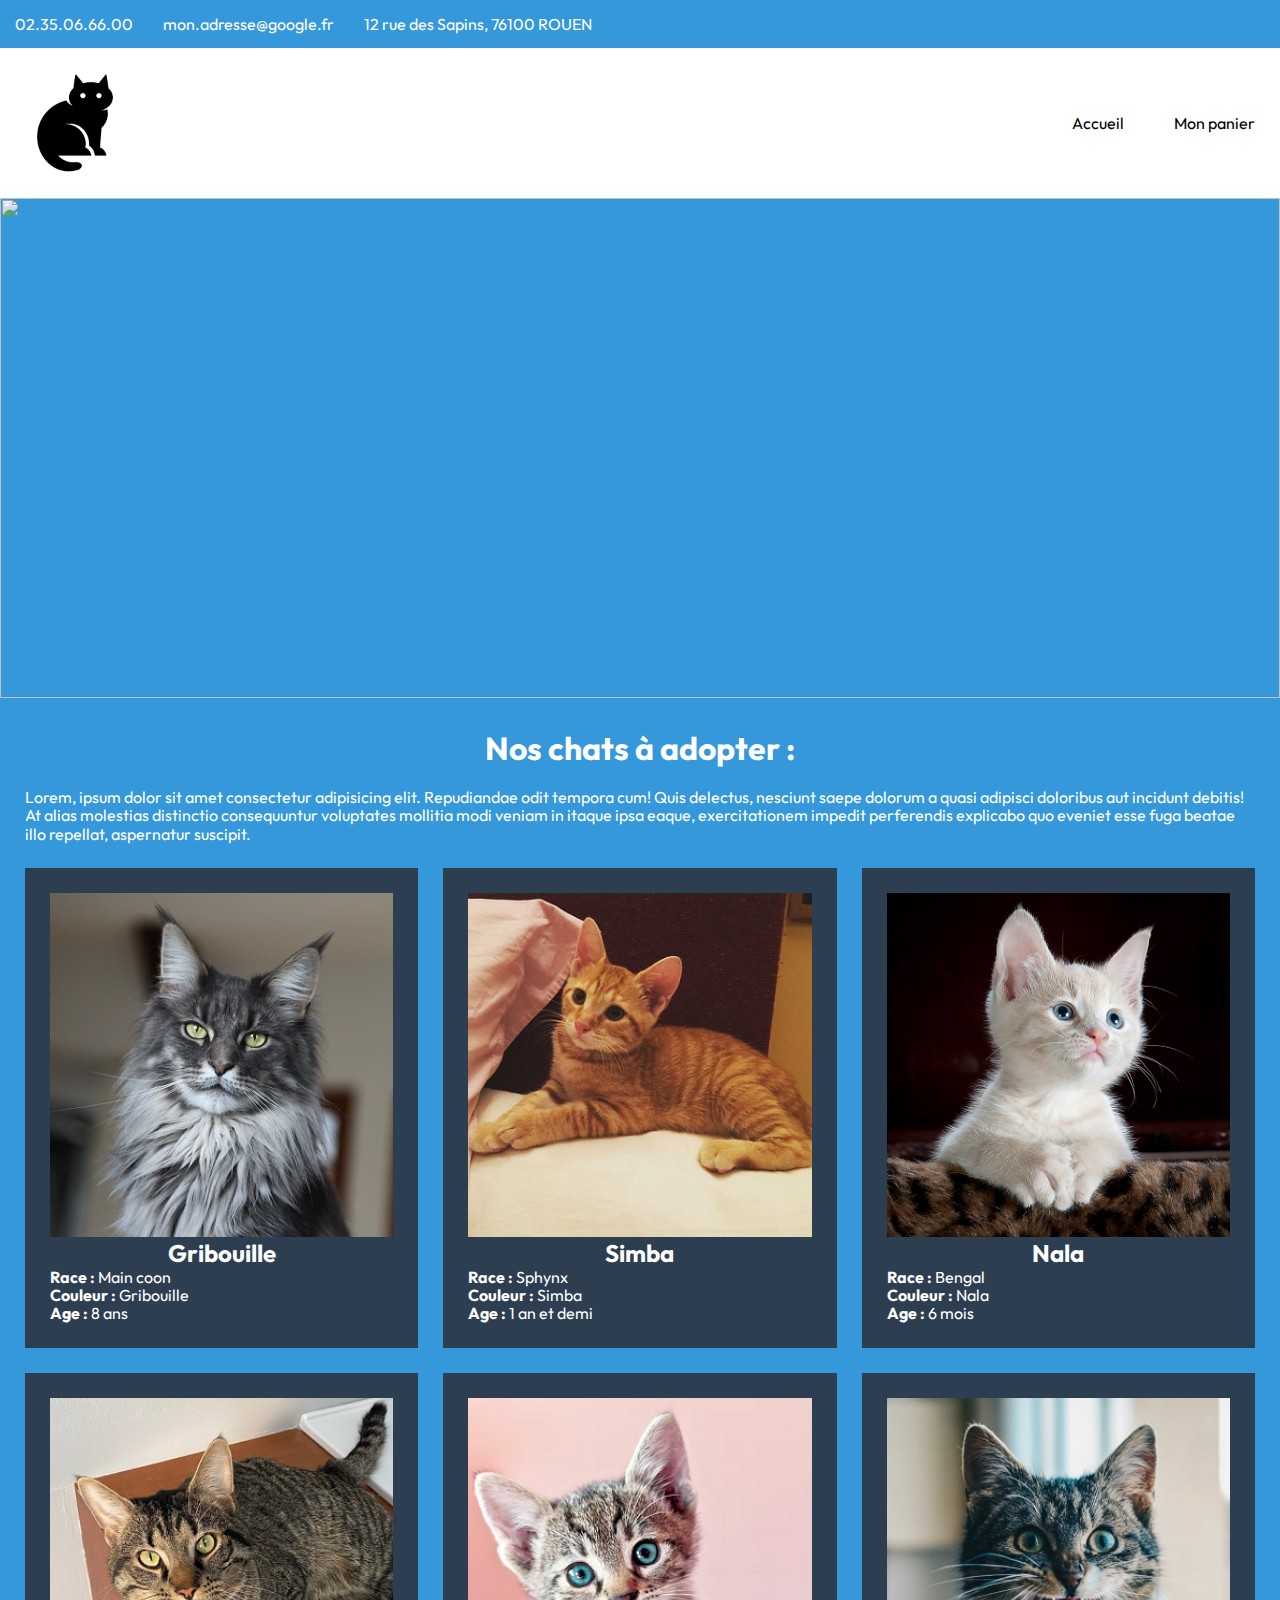
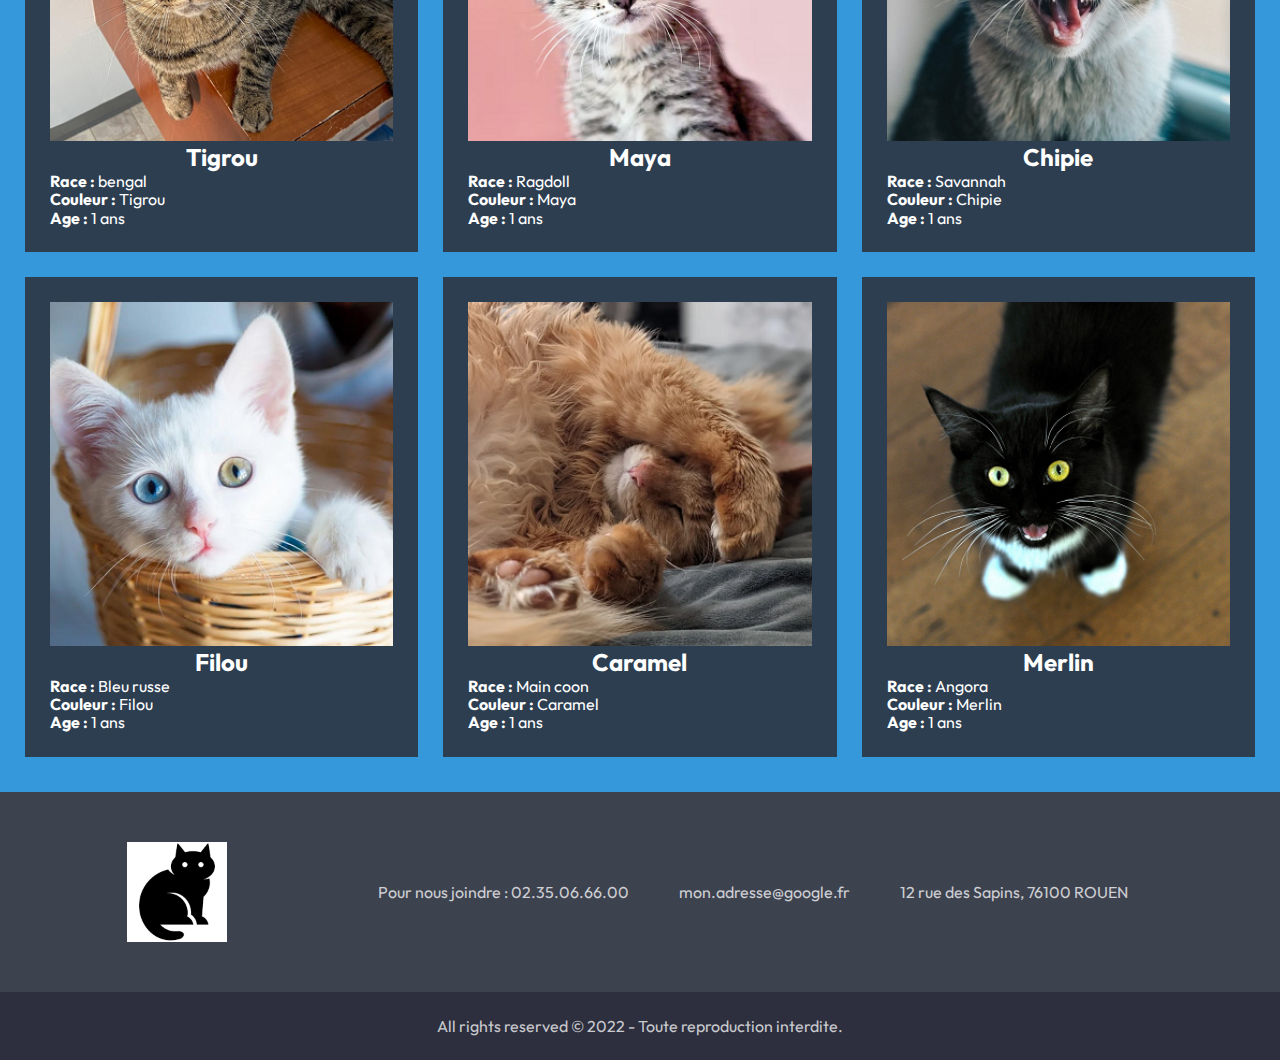
==== index.html @ fe7655b8 "Début du responsive" ====
<!DOCTYPE html>
<html lang="fr">
<head>
    <meta charset="UTF-8">
    <meta http-equiv="X-UA-Compatible" content="IE=edge">
    <meta name="viewport" content="width=device-width, initial-scale=1.0">
    <link rel="stylesheet" href="./assets/css/normalize.css">
    <link rel="stylesheet" href="./assets/css/style.css">
    <script src="https://kit.fontawesome.com/015d178d74.js" crossorigin="anonymous"></script>
    <title>eCommerce</title>
</head>
<body>
    <header>
        <div class="header__info">
            <ul>
                <li><i class="fa-solid fa-phone"></i> 02.35.06.66.00</li>
                <li><i class="fa-solid fa-envelope"></i> mon.adresse@google.fr</li>
                <li><i class="fa-solid fa-location-dot"></i> 12 rue des Sapins, 76100 ROUEN</li>
            </ul>
        </div>
        <div class="header__logo">
            <div class="logo">
                <img src="./assets/img/logo.png" alt="">
            </div>
            <nav>
                <ul>
                    <li><a href="index.html">Accueil</a></li>
                    <li><a href="cart.html">Mon panier</a></li>
                </ul>
            </nav>
        </div>
    </header>

    <main class="main">
        <div class="main__banner">
            <img src="./assets/img/background.png" alt="">
        </div>
        <section class="main__cats">
            <h1>Nos chats à adopter :</h1>
            <p>Lorem, ipsum dolor sit amet consectetur adipisicing elit. Repudiandae odit tempora cum! Quis delectus, nesciunt saepe dolorum a quasi adipisci doloribus aut incidunt debitis! At alias molestias distinctio consequuntur voluptates mollitia modi veniam in itaque ipsa eaque, exercitationem impedit perferendis explicabo quo eveniet esse fuga beatae illo repellat, aspernatur suscipit.</p>
            <div class="main__cats__container">
                <div class="main__cat"><a href="./cats.html?id=1">
                    <img src="./assets/img/1_small.png" alt="" class="main__cat__img">
                    <h2 class="main__cat__name"></h2>
                    <p class="main__cat__race"></p>
                    <p class="main__cat__color"></p>
                    <p class="main__cat__age"></p>
                </a></div>
                <div class="main__cat"><a href="./cats.html?id=2">
                    <img src="./assets/img/2_small.png" alt="" class="main__cat__img">
                    <h2 class="main__cat__name"></h2>
                    <p class="main__cat__race"></p>
                    <p class="main__cat__color"></p>
                    <p class="main__cat__age"></p>
                </a></div>
                <div class="main__cat"><a href="./cats.html?id=3">
                    <img src="./assets/img/3_small.png" alt="" class="main__cat__img">
                    <h2 class="main__cat__name"></h2>
                    <p class="main__cat__race"></p>
                    <p class="main__cat__color"></p>
                    <p class="main__cat__age"></p>
                </a></div>
                <div class="main__cat"><a href="./cats.html?id=4">
                    <img src="./assets/img/4_small.png" alt="" class="main__cat__img">
                    <h2 class="main__cat__name"></h2>
                    <p class="main__cat__race"></p>
                    <p class="main__cat__color"></p>
                    <p class="main__cat__age"></p>
                </a></div>
                <div class="main__cat"><a href="./cats.html?id=5">
                    <img src="./assets/img/5_small.png" alt="" class="main__cat__img">
                    <h2 class="main__cat__name"></h2>
                    <p class="main__cat__race"></p>
                    <p class="main__cat__color"></p>
                    <p class="main__cat__age"></p>
                </a></div>
                <div class="main__cat"><a href="./cats.html?id=6">
                    <img src="./assets/img/6_small.png" alt="" class="main__cat__img">
                    <h2 class="main__cat__name"></h2>
                    <p class="main__cat__race"></p>
                    <p class="main__cat__color"></p>
                    <p class="main__cat__age"></p>
                </a></div>
                <div class="main__cat"><a href="./cats.html?id=7">
                    <img src="./assets/img/7_small.png" alt="" class="main__cat__img">
                    <h2 class="main__cat__name"></h2>
                    <p class="main__cat__race"></p>
                    <p class="main__cat__color"></p>
                    <p class="main__cat__age"></p>
                </a></div>
                <div class="main__cat"><a href="./cats.html?id=8">
                    <img src="./assets/img/8_small.png" alt="" class="main__cat__img">
                    <h2 class="main__cat__name"></h2>
                    <p class="main__cat__race"></p>
                    <p class="main__cat__color"></p>
                    <p class="main__cat__age"></p>
                </a></div>
                <div class="main__cat"><a href="./cats.html?id=9">
                    <img src="./assets/img/9_small.png" alt="" class="main__cat__img">
                    <h2 class="main__cat__name"></h2>
                    <p class="main__cat__race"></p>
                    <p class="main__cat__color"></p>
                    <p class="main__cat__age"></p>
                </a></div>
            </div>
        </section>
    </main>

    <footer class="footer">
        <div class="footer__info">
            <div class="logo">
                <img src="./assets/img/logo.png" alt="">
            </div>
            <ul>
                <li>Pour nous joindre : 02.35.06.66.00</li>
                <li><i class="fa-solid fa-envelope"></i> mon.adresse@google.fr</li>
                <li><i class="fa-solid fa-location-dot"></i> 12 rue des Sapins, 76100 ROUEN</li>
            </ul>
        </div>
        <div class="footer__credits">
            <p>All rights reserved © 2022 - Toute reproduction interdite.</p>
        </div>
    </footer>
    <script src="./assets/js/app.js"></script>
</body>
</html>
---- assets/css/style.css ----
@import url("https://fonts.googleapis.com/css2?family=Outfit&display=swap");
*, ::after, ::before {
  margin: 0;
  padding: 0;
  -webkit-box-sizing: border-box;
          box-sizing: border-box;
}

body {
  font-family: 'Outfit', sans-serif;
}

.header__info {
  background-color: #3498db;
}

.header__info ul {
  max-width: 1400px;
  margin: 0 auto;
  display: -webkit-box;
  display: -ms-flexbox;
  display: flex;
}

@media screen and (max-width: 768px) {
  .header__info ul {
    display: block;
    text-align: center;
  }
}

.header__info ul li {
  padding: 15px;
  color: #FFF;
  list-style: none;
}

.header__logo {
  max-width: 1400px;
  margin: auto;
  display: -webkit-box;
  display: -ms-flexbox;
  display: flex;
  -webkit-box-align: center;
      -ms-flex-align: center;
          align-items: center;
  -webkit-box-pack: justify;
      -ms-flex-pack: justify;
          justify-content: space-between;
}

.header__logo ul {
  display: -webkit-box;
  display: -ms-flexbox;
  display: flex;
  list-style: none;
}

.header__logo ul li {
  padding: 25px;
}

.header__logo ul li a {
  text-decoration: none;
  color: #000;
}

.logo {
  width: 100px;
  height: 100px;
  margin: 25px;
}

.logo img {
  width: 100%;
  height: 100%;
  -o-object-fit: cover;
     object-fit: cover;
}

.main {
  background-color: #3498db;
  color: #FFF;
}

.main__banner {
  height: 500px;
}

.main__banner img {
  width: 100%;
  height: 100%;
  -o-object-fit: cover;
     object-fit: cover;
}

.main__cats {
  max-width: 1400px;
  margin: auto;
  padding: 10px 25px;
}

.main__cats h1 {
  text-align: center;
}

.main__cats__container {
  padding: 25px 0;
  display: -ms-grid;
  display: grid;
  -ms-grid-rows: auto;
  -ms-grid-columns: (1fr)[3];
      grid-template: auto/repeat(3, 1fr);
  gap: 25px;
}

@media screen and (max-width: 1200px) {
  .main__cats__container {
    -ms-grid-rows: auto;
    -ms-grid-columns: (1fr)[2];
        grid-template: auto/repeat(2, 1fr);
  }
}

@media screen and (max-width: 768px) {
  .main__cats__container {
    -ms-grid-rows: auto;
    -ms-grid-columns: (1fr)[1];
        grid-template: auto/repeat(1, 1fr);
  }
}

.main__cat {
  width: 100%;
  padding: 25px;
  margin: auto;
  background-color: #2c3e50;
}

.main__cat a {
  display: block;
  color: #FFF;
  text-decoration: none;
}

.main__cat__img {
  width: 100%;
}

.main__cat__name {
  text-align: center;
}

.footer {
  color: rgba(255, 255, 255, 0.75);
}

.footer__info {
  padding: 25px;
  background-color: #3d424f;
  display: -webkit-box;
  display: -ms-flexbox;
  display: flex;
  -webkit-box-align: center;
      -ms-flex-align: center;
          align-items: center;
  -webkit-box-pack: space-evenly;
      -ms-flex-pack: space-evenly;
          justify-content: space-evenly;
}

@media screen and (max-width: 768px) {
  .footer__info {
    display: block;
  }
}

.footer__info ul {
  margin: 25px;
  display: -webkit-box;
  display: -ms-flexbox;
  display: flex;
}

@media screen and (max-width: 768px) {
  .footer__info ul {
    display: block;
  }
}

.footer__info ul li {
  padding: 25px;
  list-style: none;
}

.footer__credits {
  padding: 25px;
  text-align: center;
  background-color: #2d2f3e;
}

.main__cat-info {
  max-width: 1400px;
  margin: auto;
  padding: 25px 25px 75px 25px;
  display: -webkit-box;
  display: -ms-flexbox;
  display: flex;
  -ms-flex-wrap: wrap;
      flex-wrap: wrap;
  -ms-flex-pack: distribute;
      justify-content: space-around;
  -webkit-box-align: center;
      -ms-flex-align: center;
          align-items: center;
}

.main__cat-info__title {
  text-align: center;
  width: 100%;
  margin-bottom: 50px;
}

.main__cat-info__img {
  width: 500px;
}

.main__cat-info p {
  margin-bottom: 25px;
  width: 720px;
}

.main__cat-info p span {
  color: red;
}

.main__cat-info .price {
  color: red;
  font-size: 3em;
  margin-left: 25px;
  margin-bottom: 10px;
}

.main__cat-info__form {
  width: 400px;
  display: -webkit-box;
  display: -ms-flexbox;
  display: flex;
  -webkit-box-align: center;
      -ms-flex-align: center;
          align-items: center;
  -ms-flex-wrap: wrap;
      flex-wrap: wrap;
}

.main__cat-info__form label {
  margin: 10px;
}

.main__cat-info__number {
  width: 150px;
  padding: 5px;
  margin-right: 10px;
}

.main__cat-info__btn {
  padding: 5px;
  border-radius: 2px;
}

.main__cat-info__btn.enable:hover {
  cursor: pointer;
  background-color: red;
  color: #FFF;
}

.main__cat-info__ready {
  margin-top: 25px;
  margin-left: 25px;
  font-style: italic;
  font-weight: bold;
  text-shadow: 1px 0 0 #FFF, 1px 1px 0 #FFF, 0 1px 0 #FFF, -1px 1px 0 #FFF, -1px 0 0 #FFF, -1px -1px 0 #FFF, 0 -1px 0 #FFF, 1px -1px 0 #FFF;
  color: #ff3333;
}

.main__cat-info__ready.ready {
  color: #4BB543;
}

.main__cart {
  max-width: 1400px;
  margin: auto;
}

.main__cart__title {
  padding: 25px;
  text-align: center;
}

.main__cart__price {
  width: 75%;
  padding: 25px;
  margin: 0 auto 25px;
  background-color: #FFF;
  border: 3px double black;
  color: #000;
  font-size: 1.5em;
  text-align: center;
}

.main__cart__content {
  display: -webkit-box;
  display: -ms-flexbox;
  display: flex;
  -webkit-box-pack: center;
      -ms-flex-pack: center;
          justify-content: center;
  -ms-flex-wrap: wrap;
      flex-wrap: wrap;
}

@media screen and (max-width: 768px) {
  .main__cart__content {
    -webkit-box-orient: vertical;
    -webkit-box-direction: normal;
        -ms-flex-direction: column;
            flex-direction: column;
    -webkit-box-align: center;
        -ms-flex-align: center;
            align-items: center;
  }
}

.main__cart__cat {
  width: 25%;
  margin: 25px;
  display: -webkit-box;
  display: -ms-flexbox;
  display: flex;
  -webkit-box-orient: vertical;
  -webkit-box-direction: normal;
      -ms-flex-direction: column;
          flex-direction: column;
  -webkit-box-align: center;
      -ms-flex-align: center;
          align-items: center;
}

@media screen and (max-width: 768px) {
  .main__cart__cat {
    width: 75%;
  }
}

.main__cart__cat__name {
  font-size: 2em;
}

.main__cart__cat__img {
  width: 100%;
  margin-bottom: 10px;
}

.main__cart__cat__quant {
  color: red;
  font-size: 1.5em;
}

.main__cart__cat p:nth-child(3) {
  margin-bottom: 5px;
}

.main__cart__cat .fa-solid {
  text-shadow: 1px 0 0 #FFF, 1px 1px 0 #FFF, 0 1px 0 #FFF, -1px 1px 0 #FFF, -1px 0 0 #FFF, -1px -1px 0 #FFF, 0 -1px 0 #FFF, 1px -1px 0 #FFF;
  margin-right: 5px;
}

.main__cart__cat .fa-check {
  color: #4BB543;
}

.main__cart__cat .fa-xmark {
  color: #ff3333;
}

.main__cart__form {
  width: 75%;
  padding: 25px;
  margin: auto;
  display: -webkit-box;
  display: -ms-flexbox;
  display: flex;
  -webkit-box-orient: vertical;
  -webkit-box-direction: normal;
      -ms-flex-direction: column;
          flex-direction: column;
}

.main__cart__form label {
  margin: 10px 25px;
}

.main__cart__form input {
  padding: 10px;
}

.main__cart__form textarea {
  height: 250px;
  width: 100%;
  padding: 10px;
}

.main__cart__form__submit {
  width: 100%;
  margin: 25px 0;
  padding: 10px;
}
/*# sourceMappingURL=style.css.map */
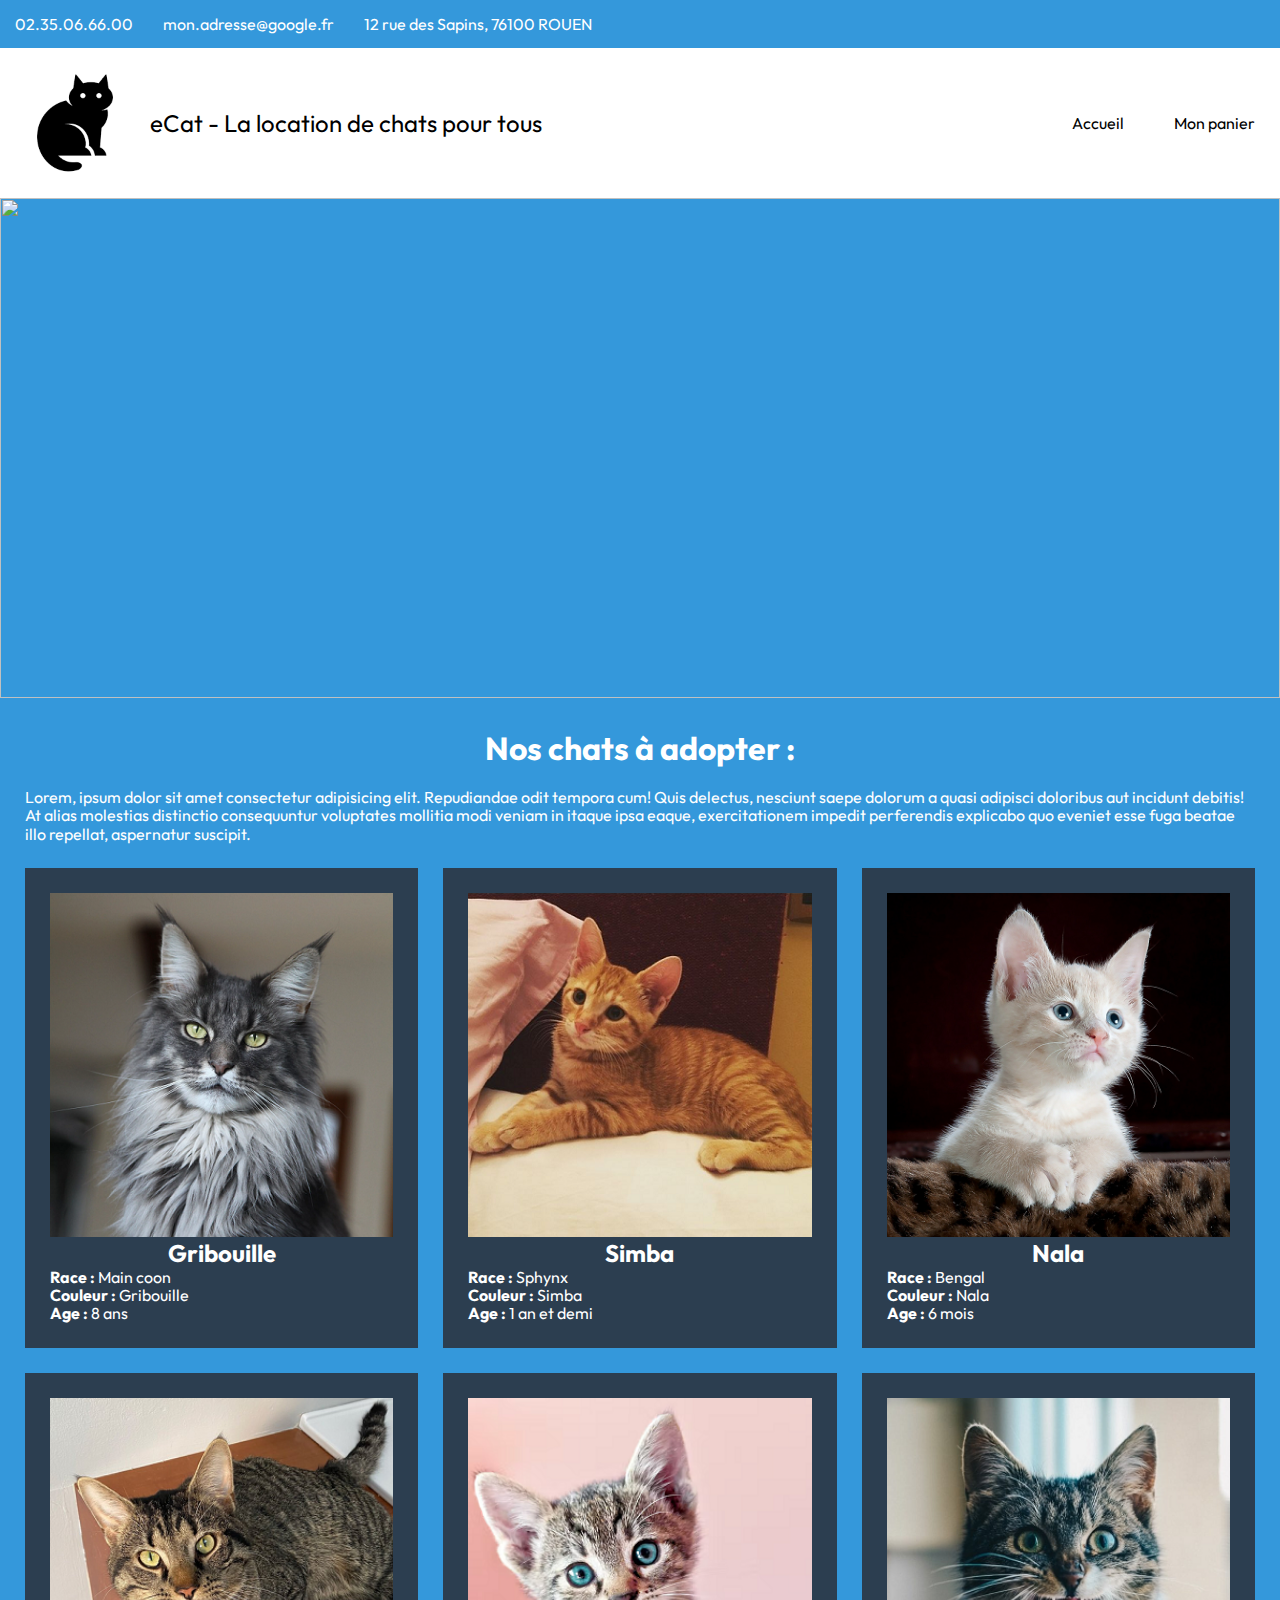
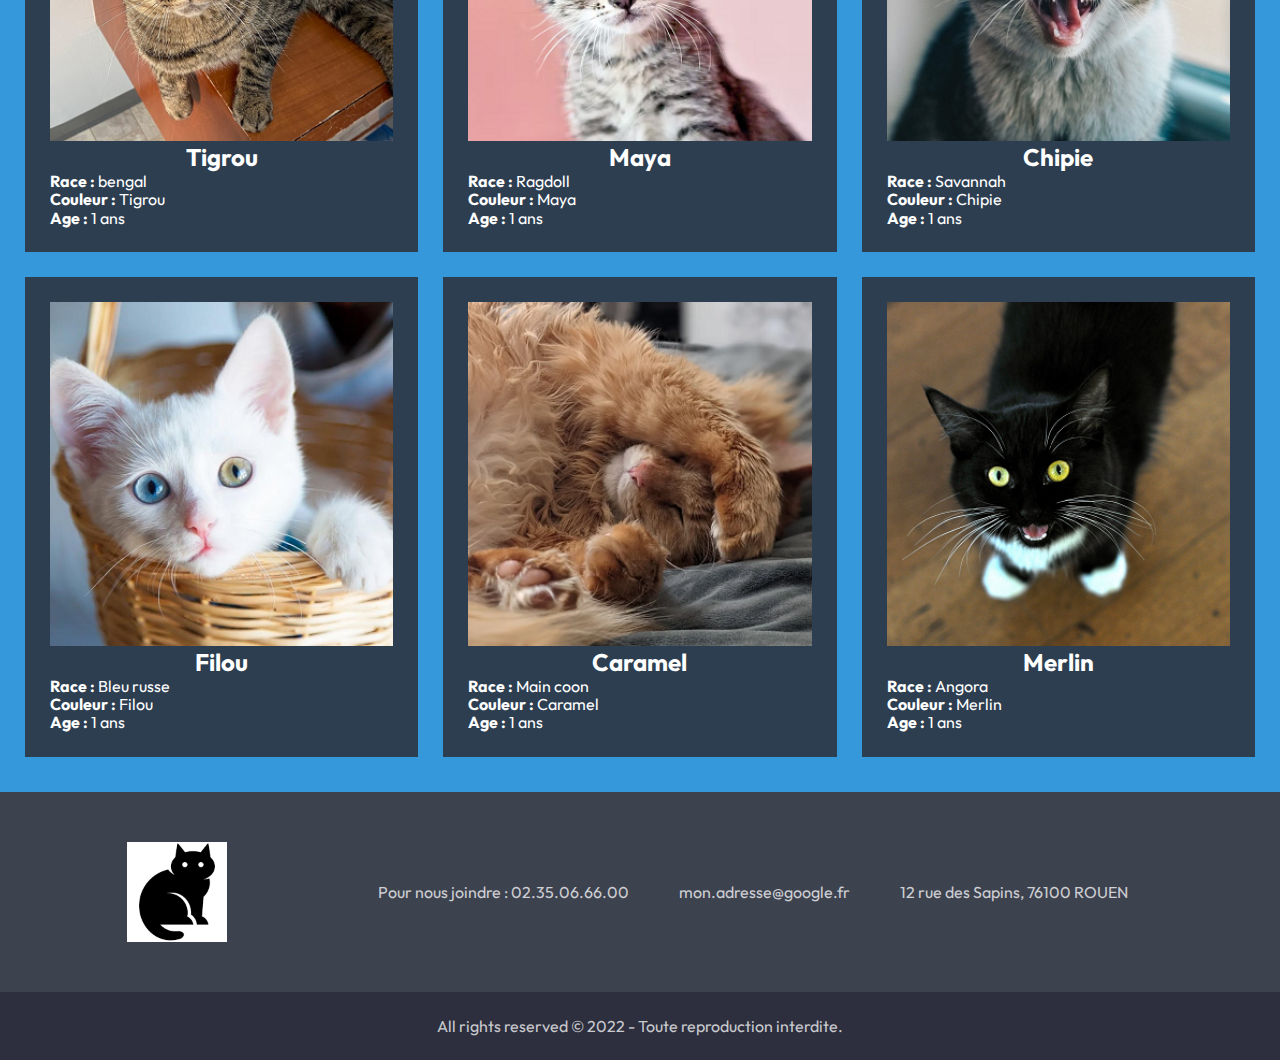
==== commit e4e0c711: "Améliorations responsives" ====
--- a/index.html
+++ b/index.html
@@ -19,9 +19,13 @@
             </ul>
         </div>
         <div class="header__logo">
-            <div class="logo">
-                <img src="./assets/img/logo.png" alt="">
+            <div class="header__logo__container">
+                 <div class="logo">
+                    <img src="./assets/img/logo.png" alt="">
+                </div>
+                <p class="header__logo__name">eCat - La location de chats pour tous</p>
             </div>
+           
             <nav>
                 <ul>
                     <li><a href="index.html">Accueil</a></li>
--- a/assets/css/style.css
+++ b/assets/css/style.css
@@ -49,6 +49,31 @@
           justify-content: space-between;
 }
 
+@media screen and (max-width: 768px) {
+  .header__logo {
+    display: block;
+  }
+}
+
+.header__logo__container {
+  display: -webkit-box;
+  display: -ms-flexbox;
+  display: flex;
+  -webkit-box-align: center;
+      -ms-flex-align: center;
+          align-items: center;
+}
+
+.header__logo__name {
+  font-size: 2em;
+}
+
+@media screen and (max-width: 1280px) {
+  .header__logo__name {
+    font-size: 1.5em;
+  }
+}
+
 .header__logo ul {
   display: -webkit-box;
   display: -ms-flexbox;
@@ -57,6 +82,7 @@
 }
 
 .header__logo ul li {
+  margin: auto;
   padding: 25px;
 }
 
@@ -193,6 +219,12 @@
   list-style: none;
 }
 
+@media screen and (max-width: 768px) {
+  .footer__info ul li {
+    padding: 10px;
+  }
+}
+
 .footer__credits {
   padding: 25px;
   text-align: center;
@@ -223,11 +255,35 @@
 
 .main__cat-info__img {
   width: 500px;
+  margin-bottom: 15px;
+}
+
+@media screen and (max-width: 1280px) {
+  .main__cat-info__img {
+    width: 85%;
+  }
+}
+
+@media screen and (max-width: 768px) {
+  .main__cat-info__img {
+    width: 95%;
+  }
+}
+
+.main__cat-info__info {
+  margin-left: 20px;
 }
 
 .main__cat-info p {
   margin-bottom: 25px;
   width: 720px;
+}
+
+@media screen and (max-width: 768px) {
+  .main__cat-info p {
+    width: auto;
+    margin-top: 10px;
+  }
 }
 
 .main__cat-info p span {
@@ -241,6 +297,12 @@
   margin-bottom: 10px;
 }
 
+@media screen and (max-width: 768px) {
+  .main__cat-info .price {
+    text-align: center;
+  }
+}
+
 .main__cat-info__form {
   width: 400px;
   display: -webkit-box;
@@ -257,10 +319,24 @@
   margin: 10px;
 }
 
+@media screen and (max-width: 768px) {
+  .main__cat-info__form {
+    -webkit-box-orient: vertical;
+    -webkit-box-direction: normal;
+        -ms-flex-direction: column;
+            flex-direction: column;
+    width: auto;
+  }
+  .main__cat-info__form input {
+    margin: 5px;
+  }
+}
+
 .main__cat-info__number {
-  width: 150px;
+  width: 60px;
   padding: 5px;
   margin-right: 10px;
+  text-align: center;
 }
 
 .main__cat-info__btn {
@@ -283,6 +359,13 @@
   color: #ff3333;
 }
 
+@media screen and (max-width: 768px) {
+  .main__cat-info__ready {
+    margin: auto;
+    text-align: center;
+  }
+}
+
 .main__cat-info__ready.ready {
   color: #4BB543;
 }
@@ -306,6 +389,12 @@
   color: #000;
   font-size: 1.5em;
   text-align: center;
+}
+
+@media screen and (max-width: 768px) {
+  .main__cart__price {
+    width: 80%;
+  }
 }
 
 .main__cart__content {
@@ -350,10 +439,34 @@
   .main__cart__cat {
     width: 75%;
   }
+  .main__cart__cat p:nth-child(4) {
+    display: -webkit-box;
+    display: -ms-flexbox;
+    display: flex;
+    -ms-flex-wrap: wrap;
+        flex-wrap: wrap;
+    -webkit-box-pack: center;
+        -ms-flex-pack: center;
+            justify-content: center;
+  }
+  .main__cart__cat p:nth-child(4) i {
+    margin-left: 5px;
+  }
 }
 
 .main__cart__cat__name {
   font-size: 2em;
+}
+
+.main__cart__cat__name i {
+  color: #000;
+  font-size: 0.5em;
+  position: relative;
+  top: -10px;
+}
+
+.main__cart__cat__name i:hover {
+  cursor: pointer;
 }
 
 .main__cart__cat__img {
@@ -366,6 +479,10 @@
   font-size: 1.5em;
 }
 
+.main__cart__cat .add:hover, .main__cart__cat .remove:hover {
+  cursor: pointer;
+}
+
 .main__cart__cat p:nth-child(3) {
   margin-bottom: 5px;
 }
@@ -373,6 +490,10 @@
 .main__cart__cat .fa-solid {
   text-shadow: 1px 0 0 #FFF, 1px 1px 0 #FFF, 0 1px 0 #FFF, -1px 1px 0 #FFF, -1px 0 0 #FFF, -1px -1px 0 #FFF, 0 -1px 0 #FFF, 1px -1px 0 #FFF;
   margin-right: 5px;
+}
+
+.main__cart__cat .fa-solid:hover {
+  cursor: pointer;
 }
 
 .main__cart__cat .fa-check {
@@ -396,6 +517,12 @@
           flex-direction: column;
 }
 
+@media screen and (max-width: 768px) {
+  .main__cart__form {
+    width: 90%;
+  }
+}
+
 .main__cart__form label {
   margin: 10px 25px;
 }
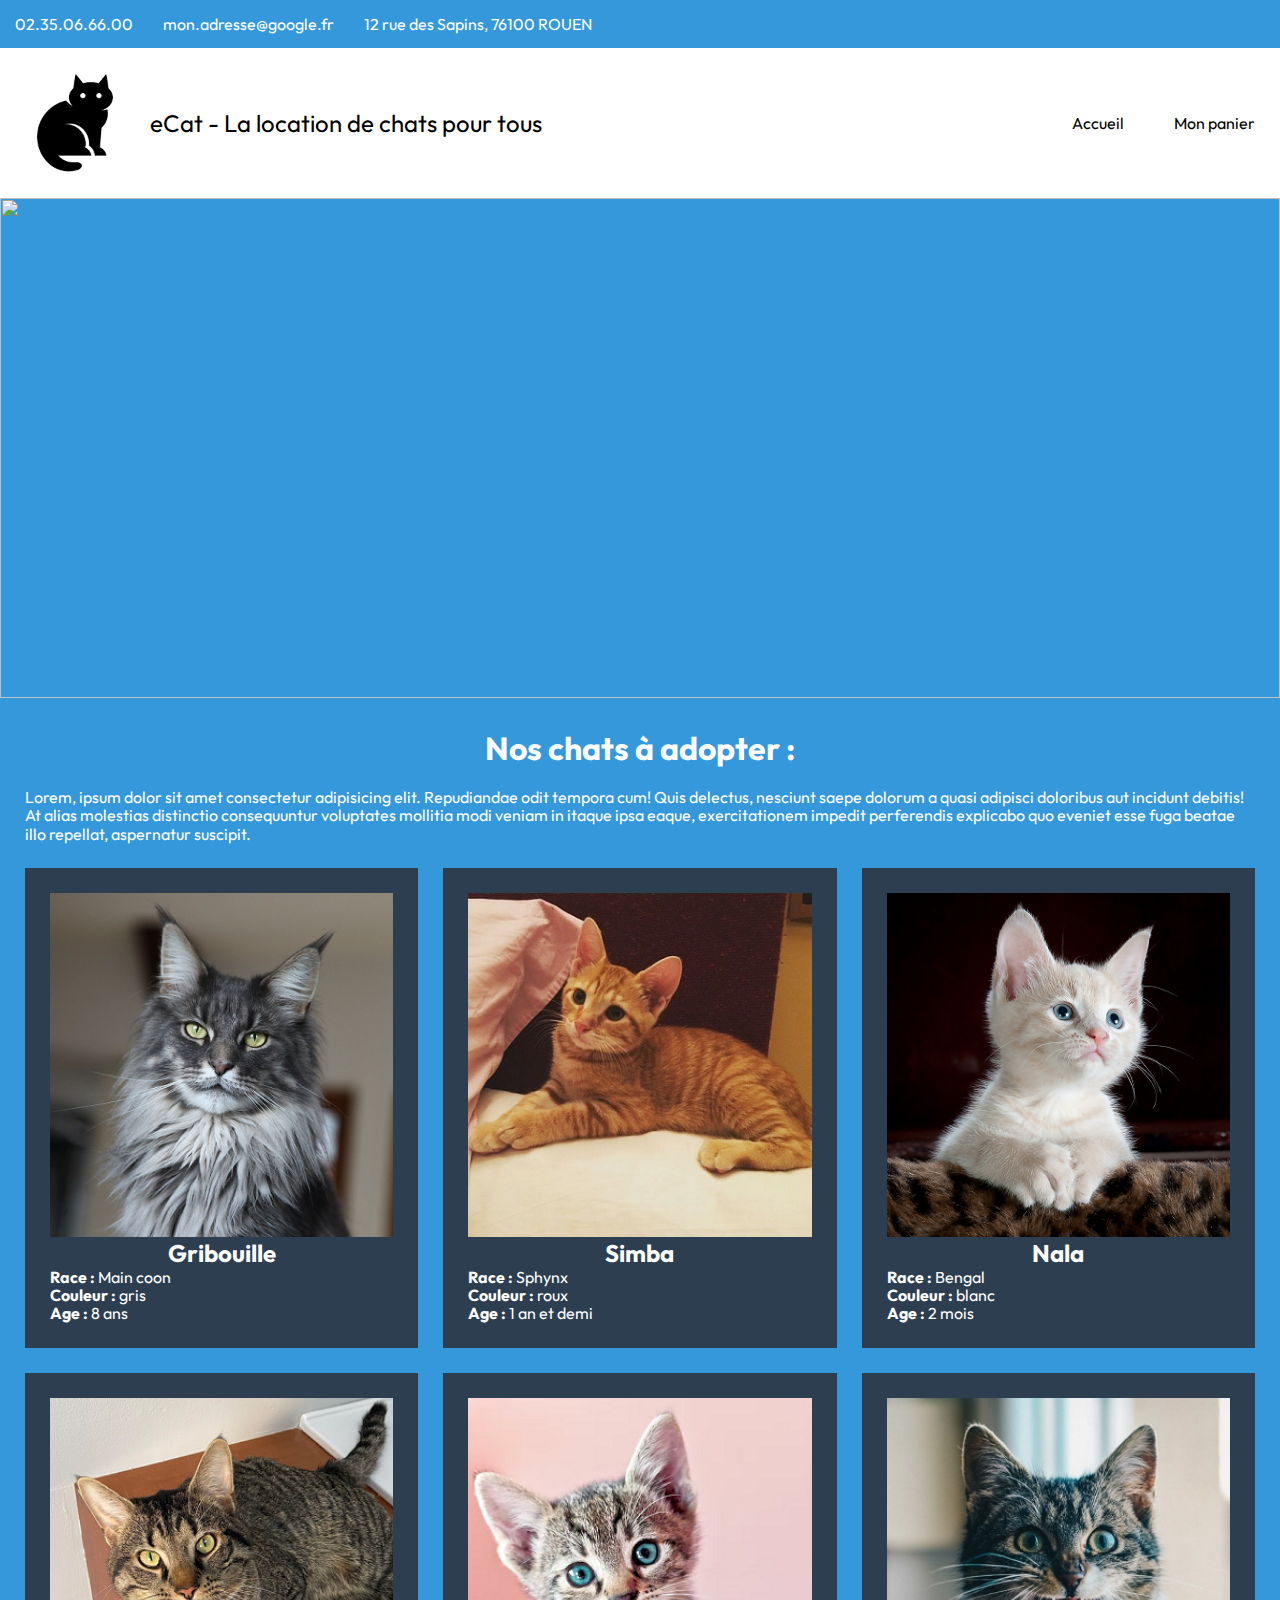
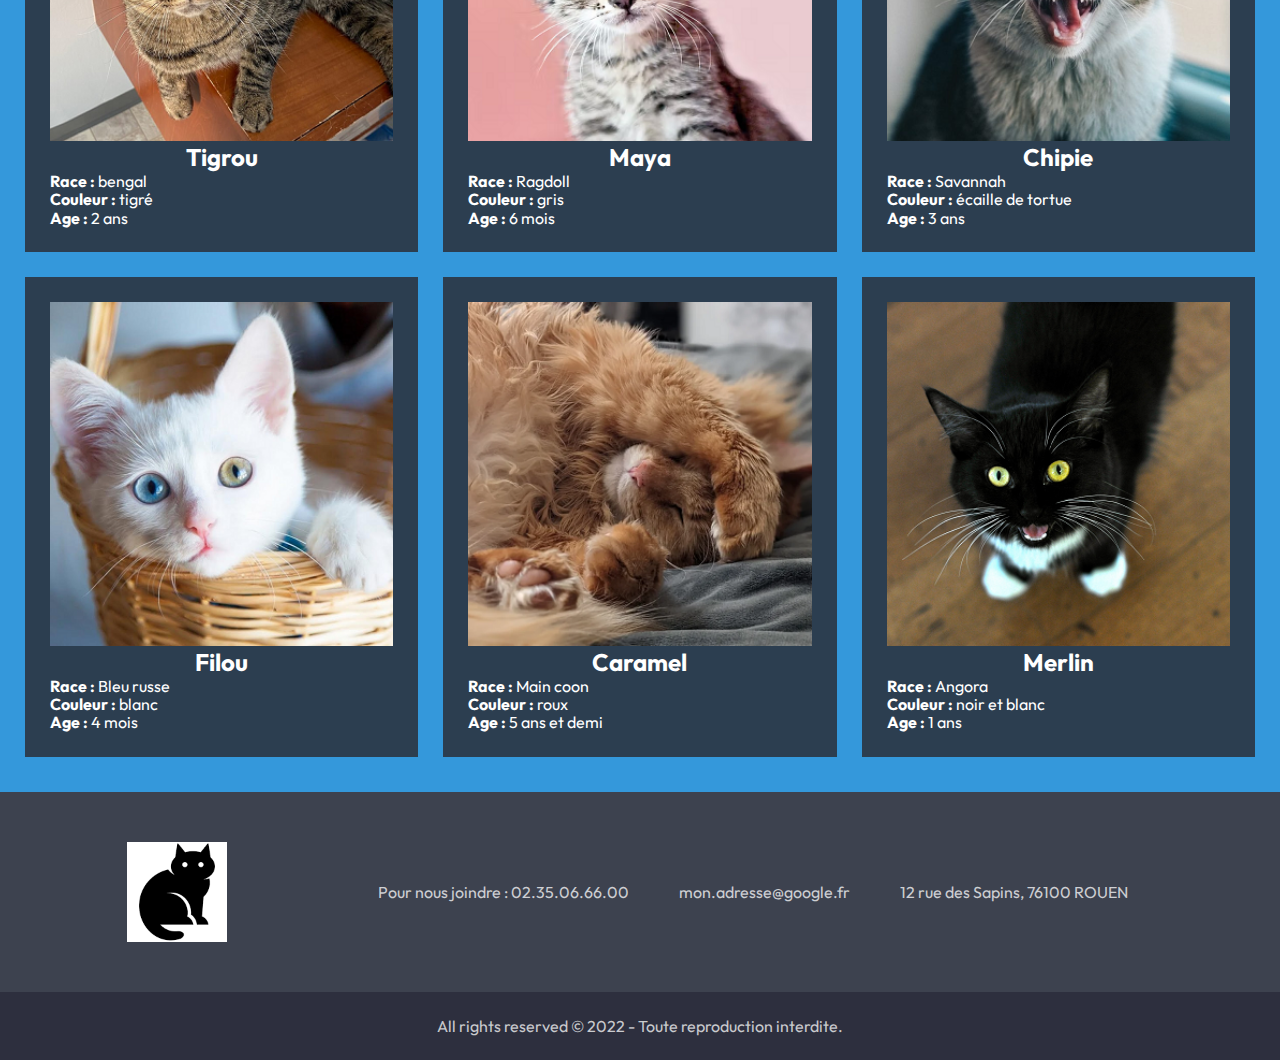
==== commit b3649e7f: "Cats mis en module" ====
--- a/index.html
+++ b/index.html
@@ -42,71 +42,22 @@
         <section class="main__cats">
             <h1>Nos chats à adopter :</h1>
             <p>Lorem, ipsum dolor sit amet consectetur adipisicing elit. Repudiandae odit tempora cum! Quis delectus, nesciunt saepe dolorum a quasi adipisci doloribus aut incidunt debitis! At alias molestias distinctio consequuntur voluptates mollitia modi veniam in itaque ipsa eaque, exercitationem impedit perferendis explicabo quo eveniet esse fuga beatae illo repellat, aspernatur suscipit.</p>
+            
             <div class="main__cats__container">
-                <div class="main__cat"><a href="./cats.html?id=1">
-                    <img src="./assets/img/1_small.png" alt="" class="main__cat__img">
-                    <h2 class="main__cat__name"></h2>
-                    <p class="main__cat__race"></p>
-                    <p class="main__cat__color"></p>
-                    <p class="main__cat__age"></p>
-                </a></div>
-                <div class="main__cat"><a href="./cats.html?id=2">
-                    <img src="./assets/img/2_small.png" alt="" class="main__cat__img">
-                    <h2 class="main__cat__name"></h2>
-                    <p class="main__cat__race"></p>
-                    <p class="main__cat__color"></p>
-                    <p class="main__cat__age"></p>
-                </a></div>
-                <div class="main__cat"><a href="./cats.html?id=3">
-                    <img src="./assets/img/3_small.png" alt="" class="main__cat__img">
-                    <h2 class="main__cat__name"></h2>
-                    <p class="main__cat__race"></p>
-                    <p class="main__cat__color"></p>
-                    <p class="main__cat__age"></p>
-                </a></div>
-                <div class="main__cat"><a href="./cats.html?id=4">
-                    <img src="./assets/img/4_small.png" alt="" class="main__cat__img">
-                    <h2 class="main__cat__name"></h2>
-                    <p class="main__cat__race"></p>
-                    <p class="main__cat__color"></p>
-                    <p class="main__cat__age"></p>
-                </a></div>
-                <div class="main__cat"><a href="./cats.html?id=5">
-                    <img src="./assets/img/5_small.png" alt="" class="main__cat__img">
-                    <h2 class="main__cat__name"></h2>
-                    <p class="main__cat__race"></p>
-                    <p class="main__cat__color"></p>
-                    <p class="main__cat__age"></p>
-                </a></div>
-                <div class="main__cat"><a href="./cats.html?id=6">
-                    <img src="./assets/img/6_small.png" alt="" class="main__cat__img">
-                    <h2 class="main__cat__name"></h2>
-                    <p class="main__cat__race"></p>
-                    <p class="main__cat__color"></p>
-                    <p class="main__cat__age"></p>
-                </a></div>
-                <div class="main__cat"><a href="./cats.html?id=7">
-                    <img src="./assets/img/7_small.png" alt="" class="main__cat__img">
-                    <h2 class="main__cat__name"></h2>
-                    <p class="main__cat__race"></p>
-                    <p class="main__cat__color"></p>
-                    <p class="main__cat__age"></p>
-                </a></div>
-                <div class="main__cat"><a href="./cats.html?id=8">
-                    <img src="./assets/img/8_small.png" alt="" class="main__cat__img">
-                    <h2 class="main__cat__name"></h2>
-                    <p class="main__cat__race"></p>
-                    <p class="main__cat__color"></p>
-                    <p class="main__cat__age"></p>
-                </a></div>
-                <div class="main__cat"><a href="./cats.html?id=9">
-                    <img src="./assets/img/9_small.png" alt="" class="main__cat__img">
-                    <h2 class="main__cat__name"></h2>
-                    <p class="main__cat__race"></p>
-                    <p class="main__cat__color"></p>
-                    <p class="main__cat__age"></p>
-                </a></div>
+                <!-- Template de chaque chat -->
+                <template id="main__cat">
+                    <div class="main__cat">
+                        <a href="">
+                            <img src="" alt="" class="main__cat__img">
+                            <h2 class="main__cat__name"></h2>
+                            <p><strong>Race :</strong> <span class="main__cat__race"></span></p>
+                            <p><strong>Couleur :</strong> <span class="main__cat__color"></span></p>
+                            <p><strong>Age :</strong> <span class="main__cat__age"></span></p>
+                        </a>
+                    </div>
+                </template>
             </div>
+
         </section>
     </main>
 
@@ -125,6 +76,6 @@
             <p>All rights reserved © 2022 - Toute reproduction interdite.</p>
         </div>
     </footer>
-    <script src="./assets/js/app.js"></script>
+    <script type="module" src="./assets/js/app.js"></script>
 </body>
 </html>--- a/assets/css/style.css
+++ b/assets/css/style.css
@@ -449,23 +449,27 @@
         -ms-flex-pack: center;
             justify-content: center;
   }
-  .main__cart__cat p:nth-child(4) i {
+  .main__cart__cat p:nth-child(4) span {
     margin-left: 5px;
   }
+}
+
+.main__cart__cat .underline {
+  text-decoration: underline;
 }
 
 .main__cart__cat__name {
   font-size: 2em;
 }
 
-.main__cart__cat__name i {
+.main__cart__cat__name span {
   color: #000;
   font-size: 0.5em;
   position: relative;
   top: -10px;
 }
 
-.main__cart__cat__name i:hover {
+.main__cart__cat__name span:hover {
   cursor: pointer;
 }
 
@@ -525,6 +529,17 @@
 
 .main__cart__form label {
   margin: 10px 25px;
+  display: -webkit-box;
+  display: -ms-flexbox;
+  display: flex;
+  -webkit-box-pack: justify;
+      -ms-flex-pack: justify;
+          justify-content: space-between;
+}
+
+.main__cart__form .label-name, .main__cart__form .label-email, .main__cart__form .label-message {
+  color: #ff3333;
+  text-shadow: 1px 0 0 #FFF, 1px 1px 0 #FFF, 0 1px 0 #FFF, -1px 1px 0 #FFF, -1px 0 0 #FFF, -1px -1px 0 #FFF, 0 -1px 0 #FFF, 1px -1px 0 #FFF;
 }
 
 .main__cart__form input {
